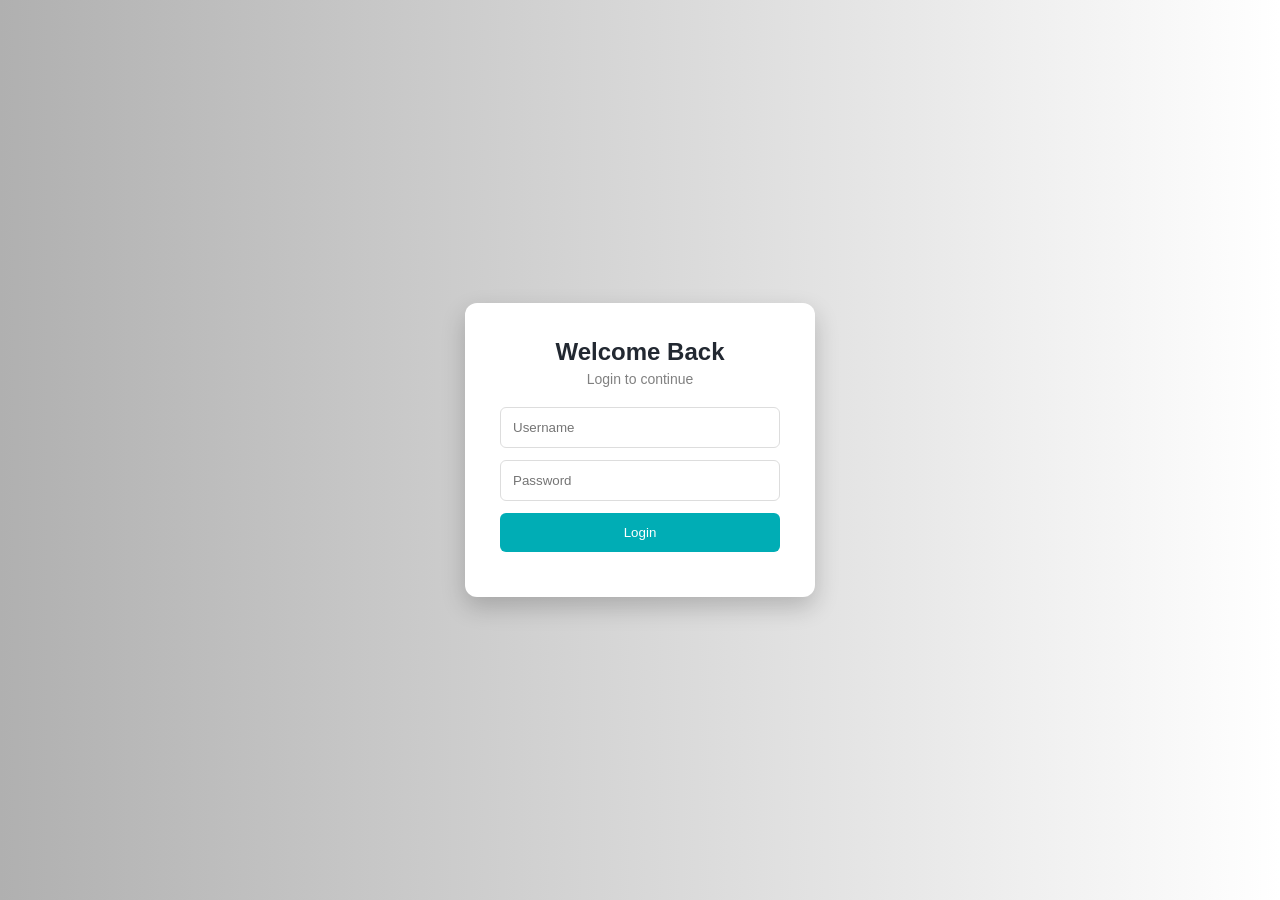
==== index.html @ 9939ff26 "initial commit" ====
<!DOCTYPE html>
<html lang="en">
<head>
  <meta charset="UTF-8">
  <title>My Store</title>
  <link rel="stylesheet" href="style.css">
  <link rel="stylesheet" href="https://cdnjs.cloudflare.com/ajax/libs/font-awesome/6.5.0/css/all.min.css">
</head>
<body>

  <!-- Navbar -->
  <nav>
    <a href="index.html" class="logo">
      <img src="images/logo.png" alt="Gadget Hub Logo">
    </a>
    <ul>
      <li><a href="index.html" class="active-link">Home</a></li>
      <li><a href="#product-list">Products</a></li>
      <li>
        <a href="cart.html">
          <i class="fa-solid fa-bag-shopping"></i>
          (<span id="cart-count">0</span>)
        </a>
      </li>
      <li><a href="#" onclick="logout()">Logout</a></li>
    </ul>
  </nav>
  
  <!-- Banner -->
    <section class="banner">
      <img src="images/banner-img.jpg" alt="Banner">

      <div class="overlay"></div>

      <div class="banner-text">
        <h1>Best sellers at <span class="banner-span">best price</span></h1>
        <p>Top smartphones at unbeatable prices</p>
        <a href="#product-list" class="cta-btn">Shop Now</a>
      </div>

      <div class="scroll-down"><i class="fa-solid fa-arrow-down"></i></div>
    </section>
  <!-- Products -->
   <h2 class="section-title">Our Products</h2>
  <section class="products" id="product-list">
    
  </section>

  <footer class="footer">
    <div class="footer-content">

      <h3>Gadget Store</h3>
      <p>Your trusted place for latest tech products.</p>
      <p class="contact"> <i class="fas fa-phone"></i>+91 98765 43210</p>

      <div class="social-icons">
        <a href="#"><i class="fab fa-facebook-f"></i></a>
        <a href="#"><i class="fab fa-instagram"></i></a>
        <a href="#"><i class="fab fa-twitter"></i></a>
      </div>

    </div>

    <div class="footer-bottom">
      <p>© 2026 Gadget Store. All rights reserved.</p>
    </div>
  </footer>

  <script src="script.js"></script>
</body>
</html>
---- style.css ----
*{
margin: 0;
padding: 0;
box-sizing: border-box;
}
html {
  scroll-behavior: smooth;
}

body {
  font-family: Arial;
  background-color: #f8f9fa;
  display: flex;
  flex-direction: column;
  min-height: 100vh;
}

/* Navbar */
nav {
  display: flex;
  justify-content: space-between;
  padding: 15px 40px;
  background: #eeeeeecb;
  color: #222831;
  position: sticky;
  top: 0;
  z-index: 1000;
  align-items: center;   /* add this */
  height: 70px;
}
.logo img {
  max-height: 110px;
  object-fit: contain;
  cursor: pointer;
}
nav ul {
  display: flex;
  list-style: none;
  gap: 40px;
  margin: 0;          /* important */
  padding: 0;         /* important */
  align-items: center;
}
nav ul li {
  cursor: pointer;
  font-weight: 500;
}

nav ul li:hover {
  color: #00ADB5;
}
nav ul li a {
  position: relative;
  text-decoration: none;
  color: inherit;
  padding: 5px 0;
}

/* underline animation */
nav ul li a::after {
  content: "";
  position: absolute;
  left: 0;
  bottom: -5px;
  width: 0%;
  height: 2px;
  background: #00ADB5;
  transition: 0.3s;
}

/* hover effect */
nav ul li a:hover::after {
  width: 100%;
}

/* active link */
.active-link {
  color: #00ADB5;
}

.active-link::after {
  width: 100%;
}

/* Banner */
.banner {
  position: relative;
  width: 100%;
  height: calc(100vh - 40px);
  display: flex;
  align-items: center;
  justify-content: center;
  text-align: center;
  text-shadow: 0 0 10px rgb(0, 0, 0);
}

.banner img {
  position: absolute;
  width: 100%;
  height: 100%;
  object-fit: cover;
}

.overlay {
  position: absolute;
  width: 100%;
  height: 100%;
  background: rgba(0, 0, 0, 0.736);
}

.banner-text {
  z-index: 2;
  color: white;
}

.banner-text h1 {
  font-size: 60px;
  text-transform: uppercase;
  letter-spacing: 3px;
}

.banner-text p {
  margin-top: 10px;
  font-size: 20px;
}
.banner-span{
  color: #00ADB5 ;
}

.cta-btn {
  display: inline-block;
  margin-top: 15px;
  padding: 12px 25px;
  background: #00ADB5;
  color: white;
  text-decoration: none;
  text-shadow: none;
  border-radius: 5px;
  font-weight: 520;
}

.cta-btn:hover {
  background: #00969c;
}
.scroll-down {
  position: absolute;
  bottom: 30px;
  font-size: 24px;
  color: white;
  animation: bounce 1.5s infinite;
}

@keyframes bounce {
  0%, 100% { transform: translateY(0); }
  50% { transform: translateY(10px); }
}

.section-title {
  text-align: center;
  margin: 30px 0 10px;
  font-size: 28px;
  color: #222831;
}

/* Products grid */
.products {
  display: grid;
  grid-template-columns: repeat(3, 1fr);
  gap: 20px;
  padding: 20px;
}

/* Card */
.card {
  border: 1px solid #ddd;
  padding: 15px;
  text-align: center;
  border-radius: 10px;
  transition: 0.3s;
  background: white;
}

.card:hover {
  transform: translateY(-5px);
  box-shadow: 0 10px 20px rgba(0,0,0,0.1);
}

.card img {
  width: 100%;
  height: 250px;
  object-fit: contain;
  background: #f5f5f5;
}

.card button {
  background: #00ADB5;
  color: white;
  padding: 10px;
  border: none;
  cursor: pointer;
  width: 100%;
  font-weight: 560;
  border-radius: 3px;
}

.card button:hover {
  background: #00969c;
}

/* cart */

.cart-page {
  width: 100%;
  max-width: 800px;
  margin: 30px auto;
  background: white;
  padding: 20px;
  border-radius: 10px;
  box-shadow: 0 5px 15px rgba(0,0,0,0.1);
}

/* controls */
.cart-controls {
  display: flex;
  align-items: center;
  gap: 8px;
  margin-left: 50px
}

.cart-controls button {
  background: #00ADB5;
  color: white;
  border: none;
  padding: 5px 10px;
  cursor: pointer;
  border-radius: 4px;
}

.cart-controls button:hover {
  background: #00969c;
}

/* quantity */
.cart-controls span {
  font-weight: bold;
  min-width: 20px;
  text-align: center;
}

/* total */
.cart-page h3 {
  text-align: right;
  margin-top: 20px;
  color: #222831;
}

/* empty cart msg */
.cart-page p {
  text-align: center;
  color: gray;
}

/* image to cart */
.cart-page li {
  display: flex;
  justify-content: space-between;
  align-items: center;
  padding: 15px 10px;
  border-bottom: 1px solid #c8c8c8;
}

/* checkout button */
.checkout-btn-container {
  display: flex;
  justify-content: flex-end;
  margin-top: 10px;
}
.checkout-btn {
  background: #00ADB5;
  color: white;
  padding: 12px 20px;
  text-decoration: none;
  border-radius: 5px;
  font-weight: 560;
  transition: 0.3s;
}

.checkout-btn:hover {
  background: #00969c;
}

/* LEFT SIDE */
.cart-left {
  display: flex;
  align-items: center;
  gap: 15px;
}

/* IMAGE */
.cart-left img {
  width: 80px;
  height: auto;
  object-fit: contain;
  background: #f5f5f5;
  padding: 5px;
  border-radius: 5px;
} 

/* checkout page */
.checkout-container {
  display: flex;
  flex-direction: column;
  align-items: center;
  gap: 20px;
  padding: 20px;
}

.order-summary,
.checkout-form {
  width: 100%;
  background: white;
  padding: 20px;
  border-radius: 10px;
}

.order-summary {
  width: 100%;
  max-width: 800px;   /* match form */
  background: white;
  padding: 20px;
  border-radius: 10px;
}

.order-summary h3 {
  margin-bottom: 15px;
}

/* list inside summary */
.order-summary ul {
  list-style: none;
  padding: 0;
}

.order-summary li {
  display: flex;
  justify-content: space-between;
  padding: 8px 0;
  border-bottom: 1px solid #eee;
}

/* total */
.order-summary h3:last-child {
  text-align: right;
  margin-top: 15px;
}

.checkout-form{
  max-width: 800px;
}
.checkout-form h3{
  margin-bottom: 20px;
}

.checkout-form input {
  width: 100%;
  margin-bottom: 12px;
  padding: 12px;
  border: 1px solid #ccc;
  border-radius: 5px;
}

.checkout-form input:focus {
  outline: none;
  border-color: #00ADB5;
}

.checkout-form textarea {
  width: 100%;
  min-height: 80px;
  padding: 12px;
  border: 1px solid #ccc;
  border-radius: 5px;
  resize: none;
  font-family: Arial;
  margin-bottom: 12px;
}

.checkout-form textarea:focus {
  outline: none;
  border-color: #00ADB5;
}

.checkout-form button {
  width: 100%;
  padding: 12px;
  background: #00ADB5;
  color: white;
  border: none;
  cursor: pointer;
  border-radius: 5px;
  font-weight: 500;
  transition: 0.3s;
}

.checkout-form button:hover {
  background: #00969c;
} 

/* order success */
.success-container {
  max-height: 100vh;
  display: flex;
  justify-content: center;
  align-items: center;
  background: #f8f9fa;
  padding-top: 100px;
}

.success-box {
  background: white;
  padding: 40px;
  text-align: center;
  border-radius: 10px;
  box-shadow: 0 5px 15px rgba(0,0,0,0.1);
}

.success-icon {
  font-size: 60px;
  color: #00ADB5;
  margin-bottom: 20px;
}

.success-box h2 {
  margin-bottom: 10px;
}

.success-box p {
  margin-bottom: 20px;
  color: gray;
}

/* LOGIN PAGE */
.login-container {
  min-height: 100vh;
  display: flex;
  justify-content: center;
  align-items: center;
  background: linear-gradient(to right, #b0b0b0, #ffffff);
}

.login-box {
  background: white;
  padding: 35px;
  border-radius: 12px;
  width: 100%;
  max-width: 350px;
  text-align: center;
  box-shadow: 0 10px 25px rgba(0,0,0,0.2);
}

/* Title */
.login-box h2 {
  margin-bottom: 5px;
  color: #222831;
}

.login-sub {
  font-size: 14px;
  color: gray;
  margin-bottom: 20px;
}

/* Inputs */
.login-box input {
  width: 100%;
  padding: 12px;
  margin-bottom: 12px;
  border: 1px solid #ddd;
  border-radius: 6px;
  transition: 0.3s;
}

.login-box input:focus {
  outline: none;
  border-color: #00ADB5;
  box-shadow: 0 0 5px rgba(0,173,181,0.3);
}

/* Button */
.login-box button {
  width: 100%;
  padding: 12px;
  background: #00ADB5;
  color: white;
  border: none;
  border-radius: 6px;
  cursor: pointer;
  font-weight: 500;
  transition: 0.3s;
}

.login-box button:hover {
  background: #00969c;
}

/* Error */
.login-error {
  margin-top: 10px;
  color: red;
  font-size: 14px;
}

/* footer */
.footer {
  background: #222831;
  color: white;
  margin-top: auto;
  text-align: center;
}

.footer-content {
  padding: 30px 20px;
}

.footer-content h3 {
  margin-bottom: 10px;
}

.footer-content p {
  margin: 5px 0;
  font-size: 14px;
}

.contact {
  margin-top: 10px;
}

/* Social icons */
.social-icons {
  margin-top: 15px;
}

.social-icons a {
  display: inline-block;
  margin: 0 10px;
  color: white;
  font-size: 18px;
  transition: 0.3s;
}

.social-icons a:hover {
  color: #00ADB5;
}

/* Bottom */
.footer-bottom {
  border-top: 1px solid #393e46;
  padding: 10px;
  font-size: 13px;
}


@media (max-width: 768px) {
  .products {
    grid-template-columns: repeat(2, 1fr);
  }
   nav {
    flex-direction: column;
    align-items: flex-start;
  }

  nav ul {
    gap: 20px;
    margin-top: 10px;
  }
  .banner-text h1 {
    font-size: 32px;
  }

  .banner-text p {
    font-size: 16px;
  }

}



@media (max-width: 480px) {
  .products {
    grid-template-columns: 1fr;
  }
}

@media (max-width: 600px) {
  .cart-page li {
    flex-direction: column;
    align-items: flex-start;
    gap: 10px;
  }

  .cart-controls {
    margin-left: 0;
  }
  .footer-content {
    padding: 20px 10px;
  }
}
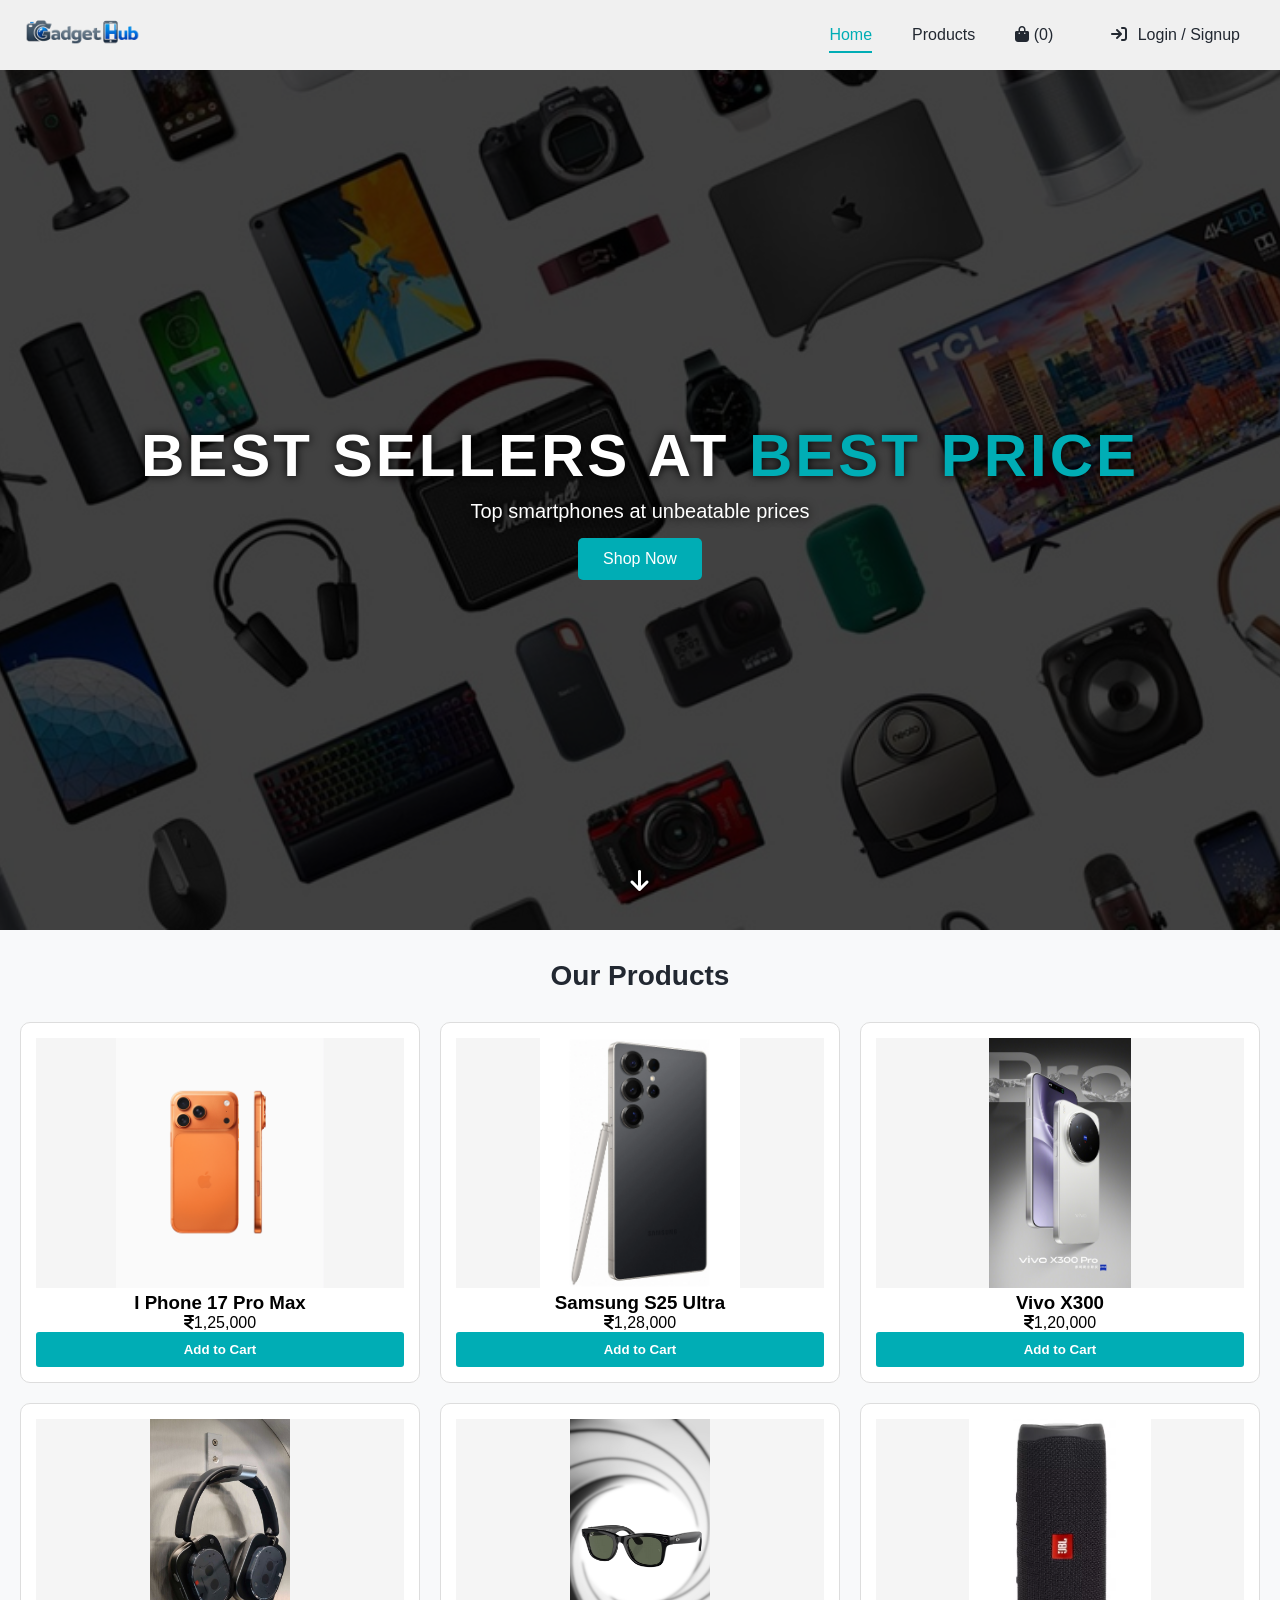
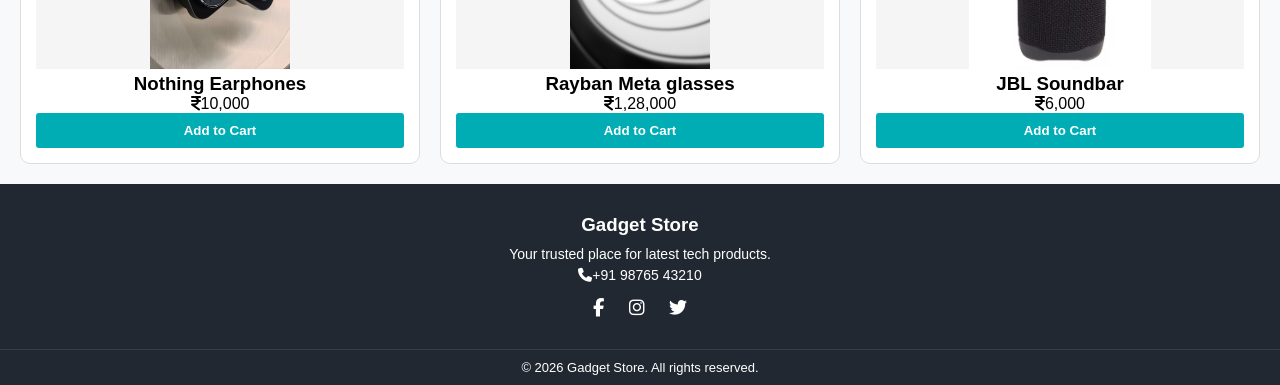
==== commit a9903f67: "suggested changes" ====
--- a/index.html
+++ b/index.html
@@ -2,7 +2,7 @@
 <html lang="en">
 <head>
   <meta charset="UTF-8">
-  <title>My Store</title>
+  <title>Gadget Store</title>
   <link rel="stylesheet" href="style.css">
   <link rel="stylesheet" href="https://cdnjs.cloudflare.com/ajax/libs/font-awesome/6.5.0/css/all.min.css">
 </head>
@@ -21,6 +21,9 @@
           <i class="fa-solid fa-bag-shopping"></i>
           (<span id="cart-count">0</span>)
         </a>
+      </li>
+      <li class="auth-link-item">
+        <a href="login.html"><i class="fa-solid fa-arrow-right-to-bracket"></i> Login / Signup</a>
       </li>
       <li><a href="#" onclick="logout()">Logout</a></li>
     </ul>
@@ -43,7 +46,7 @@
   <!-- Products -->
    <h2 class="section-title">Our Products</h2>
   <section class="products" id="product-list">
-    
+        
   </section>
 
   <footer class="footer">
@@ -68,4 +71,4 @@
 
   <script src="script.js"></script>
 </body>
-</html>+</html>
--- a/style.css
+++ b/style.css
@@ -19,7 +19,7 @@
 nav {
   display: flex;
   justify-content: space-between;
-  padding: 15px 40px;
+  padding: 15px 0px;
   background: #eeeeeecb;
   color: #222831;
   position: sticky;
@@ -54,6 +54,14 @@
   text-decoration: none;
   color: inherit;
   padding: 5px 0;
+}
+
+.auth-link-item {
+  margin-left: 18px;
+}
+
+.auth-link-item i {
+  margin-right: 6px;
 }
 
 /* underline animation */
@@ -144,7 +152,7 @@
 }
 .scroll-down {
   position: absolute;
-  bottom: 30px;
+  bottom: 35px;
   font-size: 24px;
   color: white;
   animation: bounce 1.5s infinite;
@@ -408,12 +416,12 @@
 
 /* order success */
 .success-container {
-  max-height: 100vh;
+  min-height: 70vh;
   display: flex;
   justify-content: center;
   align-items: center;
   background: #f8f9fa;
-  padding-top: 100px;
+  padding: 40px 20px;
 }
 
 .success-box {
@@ -441,11 +449,16 @@
 
 /* LOGIN PAGE */
 .login-container {
-  min-height: 100vh;
+  min-height: calc(100vh - 70px);
   display: flex;
   justify-content: center;
   align-items: center;
-  background: linear-gradient(to right, #b0b0b0, #ffffff);
+  background-color: #101820;
+  background-image: url("https://images.unsplash.com/photo-1556740749-887f6717d7e4?auto=format&fit=crop&w=1800&q=80");
+  background-position: center;
+  background-size: cover;
+  background-repeat: no-repeat;
+  padding: 40px 20px;
 }
 
 .login-box {
@@ -510,6 +523,19 @@
   font-size: 14px;
 }
 
+.auth-switch {
+  margin-top: 12px;
+  font-size: 14px;
+}
+
+.link-btn {
+  border: none;
+  background: transparent;
+  color: #00ADB5;
+  cursor: pointer;
+  font-weight: 600;
+}
+
 /* footer */
 .footer {
   background: #222831;
@@ -604,4 +630,4 @@
   .footer-content {
     padding: 20px 10px;
   }
-}+}
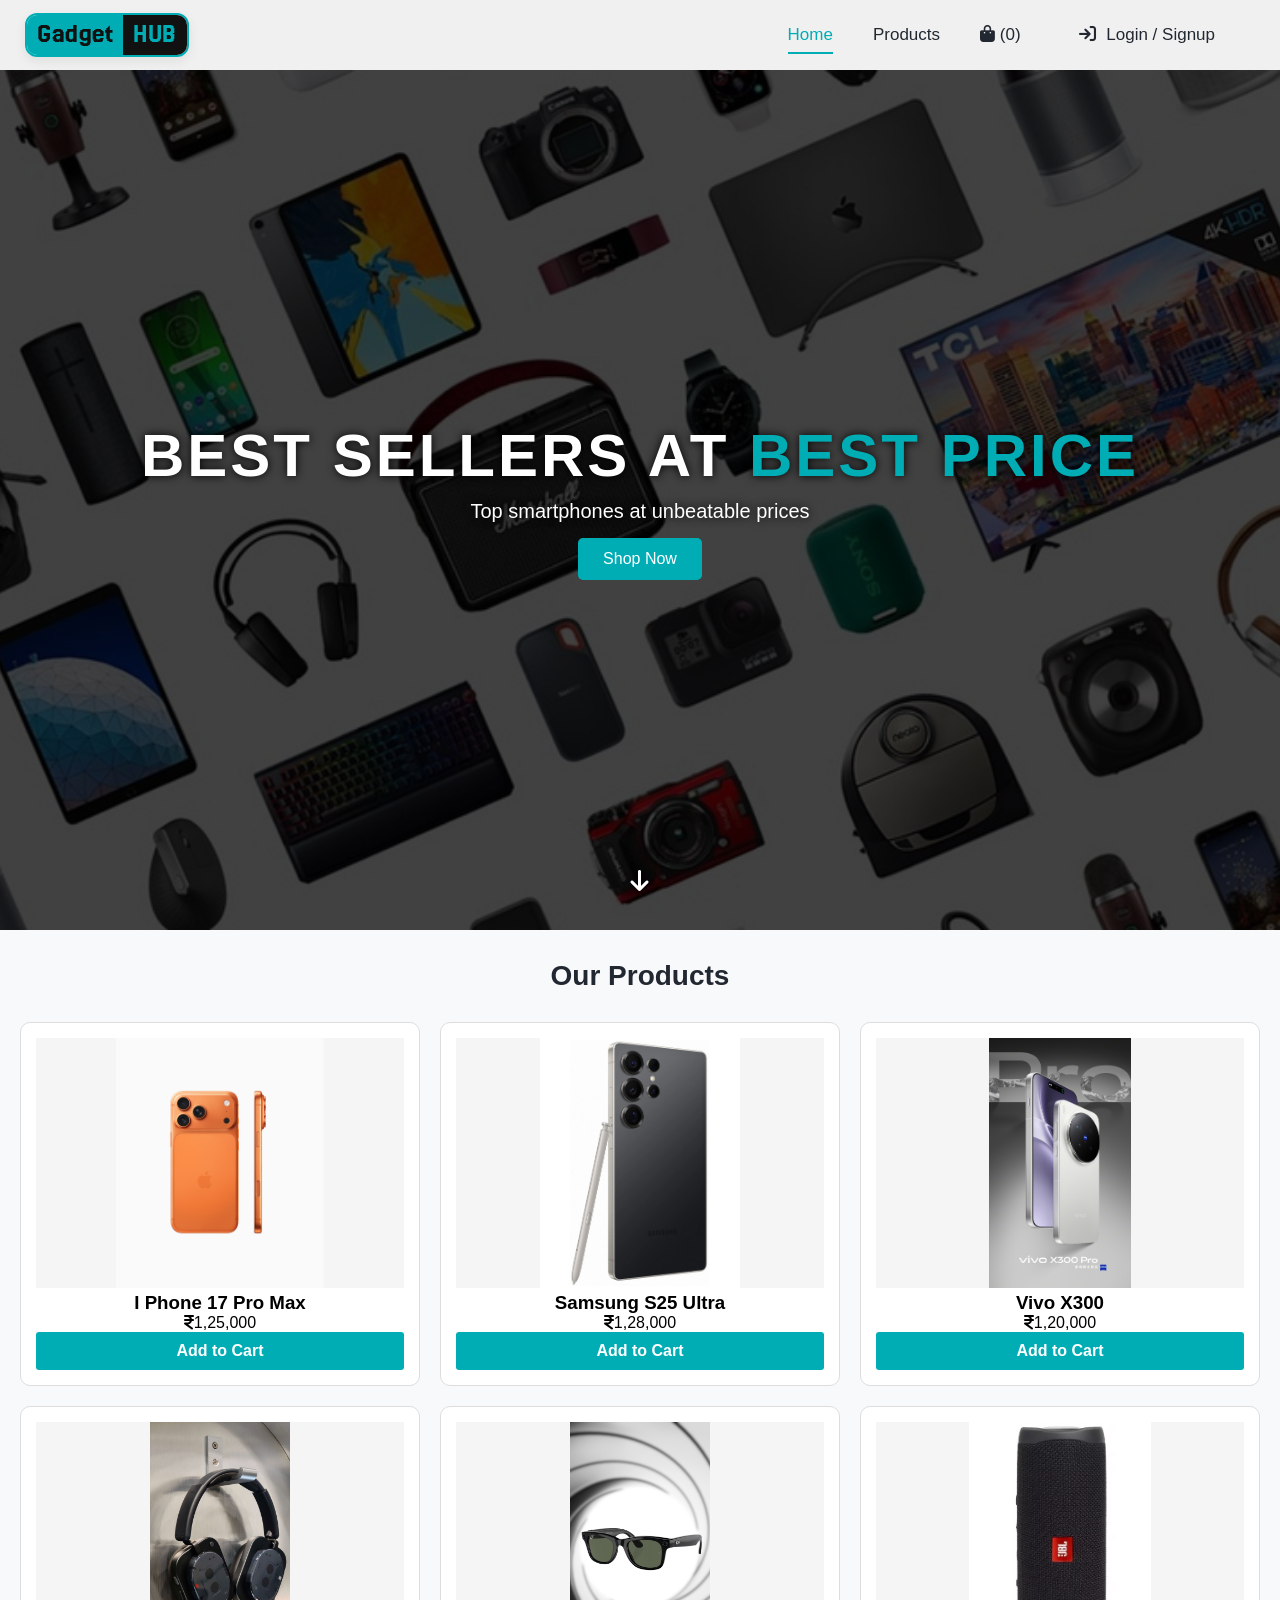
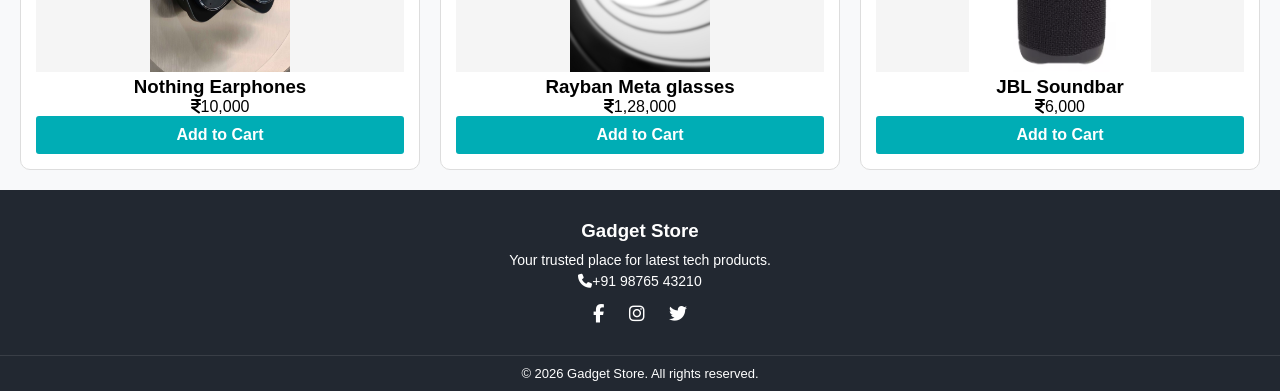
==== commit 5f0292ac: "improved responsiveness" ====
--- a/index.html
+++ b/index.html
@@ -2,6 +2,7 @@
 <html lang="en">
 <head>
   <meta charset="UTF-8">
+  <meta name="viewport" content="width=device-width, initial-scale=1.0">
   <title>Gadget Store</title>
   <link rel="stylesheet" href="style.css">
   <link rel="stylesheet" href="https://cdnjs.cloudflare.com/ajax/libs/font-awesome/6.5.0/css/all.min.css">
@@ -10,9 +11,14 @@
 
   <!-- Navbar -->
   <nav>
-    <a href="index.html" class="logo">
-      <img src="images/logo.png" alt="Gadget Hub Logo">
+    <a href="index.html" class="logo" aria-label="GadgetHub home">
+      <span class="logo-pill">
+        <span class="logo-gadget">Gadget</span><span class="logo-hub">HUB</span>
+      </span>
     </a>
+    <button class="nav-toggle" aria-label="Toggle navigation" aria-expanded="false">
+      <i class="fa-solid fa-bars"></i>
+    </button>
     <ul>
       <li><a href="index.html" class="active-link">Home</a></li>
       <li><a href="#product-list">Products</a></li>
--- a/style.css
+++ b/style.css
@@ -1,3 +1,5 @@
+@import url('https://fonts.googleapis.com/css2?family=Jersey+25&display=swap');
+
 *{
 margin: 0;
 padding: 0;
@@ -9,6 +11,7 @@
 
 body {
   font-family: Arial;
+  font-size: 16px;
   background-color: #f8f9fa;
   display: flex;
   flex-direction: column;
@@ -19,7 +22,7 @@
 nav {
   display: flex;
   justify-content: space-between;
-  padding: 15px 0px;
+  padding: 10px 25px;
   background: #eeeeeecb;
   color: #222831;
   position: sticky;
@@ -28,10 +31,38 @@
   align-items: center;   /* add this */
   height: 70px;
 }
-.logo img {
-  max-height: 110px;
-  object-fit: contain;
-  cursor: pointer;
+.logo {
+  text-decoration: none;
+  display: inline-flex;
+  align-items: center;
+}
+
+.logo-pill {
+  display: inline-flex;
+  align-items: center;
+  border-radius: 12px;
+  overflow: hidden;
+  border: 2px solid #00ADB5;
+  box-shadow: 0 4px 12px rgba(0, 0, 0, 0.08);
+}
+
+.logo-gadget,
+.logo-hub {
+  font-family: "Jersey 25", sans-serif;
+  font-size: 28px;
+  line-height: 1;
+  letter-spacing: 0.5px;
+  padding: 5px 10px 7px;
+}
+
+.logo-gadget {
+  color: #111111;
+  background: #00ADB5;
+}
+
+.logo-hub {
+  color: #00ADB5;
+  background: #111111;
 }
 nav ul {
   display: flex;
@@ -54,6 +85,16 @@
   text-decoration: none;
   color: inherit;
   padding: 5px 0;
+  font-size: 17px;
+}
+
+.nav-toggle {
+  display: none;
+  border: none;
+  background: transparent;
+  color: #222831;
+  font-size: 28px;
+  cursor: pointer;
 }
 
 .auth-link-item {
@@ -209,10 +250,33 @@
   width: 100%;
   font-weight: 560;
   border-radius: 3px;
+  font-size: 16px;
 }
 
 .card button:hover {
   background: #00969c;
+}
+
+.cart-popup {
+  position: fixed;
+  right: 18px;
+  bottom: 22px;
+  background: #222831;
+  color: #ffffff;
+  padding: 12px 16px;
+  border-radius: 8px;
+  font-size: 15px;
+  font-weight: 600;
+  box-shadow: 0 8px 20px rgba(0, 0, 0, 0.2);
+  transform: translateY(12px);
+  opacity: 0;
+  transition: opacity 0.25s ease, transform 0.25s ease;
+  z-index: 2000;
+}
+
+.cart-popup.show {
+  opacity: 1;
+  transform: translateY(0);
 }
 
 /* cart */
@@ -587,37 +651,91 @@
 
 
 @media (max-width: 768px) {
+  nav {
+    height: auto;
+    min-height: 30px;
+    padding: 8px 14px;
+    flex-wrap: wrap;
+    gap: 8px;
+  }
+
+  .logo-gadget,
+  .logo-hub {
+    font-size: 24px;
+    padding: 4px 9px 6px;
+  }
+
+  .nav-toggle {
+    display: block;
+  }
+
+  nav ul {
+    width: 100%;
+    display: none;
+    flex-direction: column;
+    align-items: flex-start;
+    gap: 12px;
+    margin-top: 10px;
+    padding: 10px 0;
+    border-top: 1px solid #d2d2d2;
+  }
+
+  nav.nav-open ul {
+    display: flex;
+  }
+
+  nav ul li a {
+    font-size: 18px;
+  }
+
   .products {
     grid-template-columns: repeat(2, 1fr);
-  }
-   nav {
-    flex-direction: column;
-    align-items: flex-start;
-  }
-
-  nav ul {
-    gap: 20px;
-    margin-top: 10px;
-  }
+    gap: 12px;
+    padding: 14px;
+  }
+
   .banner-text h1 {
-    font-size: 32px;
+    font-size: 36px;
+    letter-spacing: 1px;
   }
 
   .banner-text p {
+    font-size: 20px;
+  }
+
+  .cta-btn {
+    padding: 14px 24px;
+    font-size: 18px;
+  }
+
+  .section-title {
+    font-size: 34px;
+  }
+
+  .card h3 {
+    font-size: 20px;
+    margin: 10px 0 8px;
+  }
+
+  .card p {
+    font-size: 18px;
+    margin-bottom: 10px;
+  }
+
+  .card button {
+    padding: 14px 10px;
+    font-size: 17px;
+  }
+
+  .cart-popup {
+    left: 12px;
+    right: 12px;
+    bottom: 14px;
+    text-align: center;
     font-size: 16px;
-  }
-
-}
-
-
-
-@media (max-width: 480px) {
-  .products {
-    grid-template-columns: 1fr;
-  }
-}
-
-@media (max-width: 600px) {
+    padding: 14px 16px;
+  }
+
   .cart-page li {
     flex-direction: column;
     align-items: flex-start;
@@ -627,7 +745,63 @@
   .cart-controls {
     margin-left: 0;
   }
+
+  .success-box,
+  .login-box {
+    padding: 28px;
+  }
+
+  .cart-controls button,
+  .checkout-btn,
+  .checkout-form button,
+  .login-box button {
+    font-size: 17px;
+    padding: 14px 16px;
+  }
+
+  .checkout-form input,
+  .checkout-form textarea,
+  .login-box input {
+    font-size: 17px;
+  }
+
   .footer-content {
     padding: 20px 10px;
   }
-}
+
+  .footer-content p,
+  .footer-bottom {
+    font-size: 15px;
+  }
+}
+
+@media (max-width: 420px) {
+  .products {
+    grid-template-columns: repeat(2, minmax(0, 1fr));
+    gap: 10px;
+    padding: 10px;
+  }
+
+  .card {
+    padding: 10px;
+  }
+
+  .card img {
+    height: 150px;
+  }
+
+  .card h3 {
+    font-size: 17px;
+  }
+
+  .card p,
+  .card button {
+    font-size: 15px;
+  }
+}
+
+@media (max-width: 480px) {
+  .auth-link-item {
+    margin-left: 0;
+  }
+}
